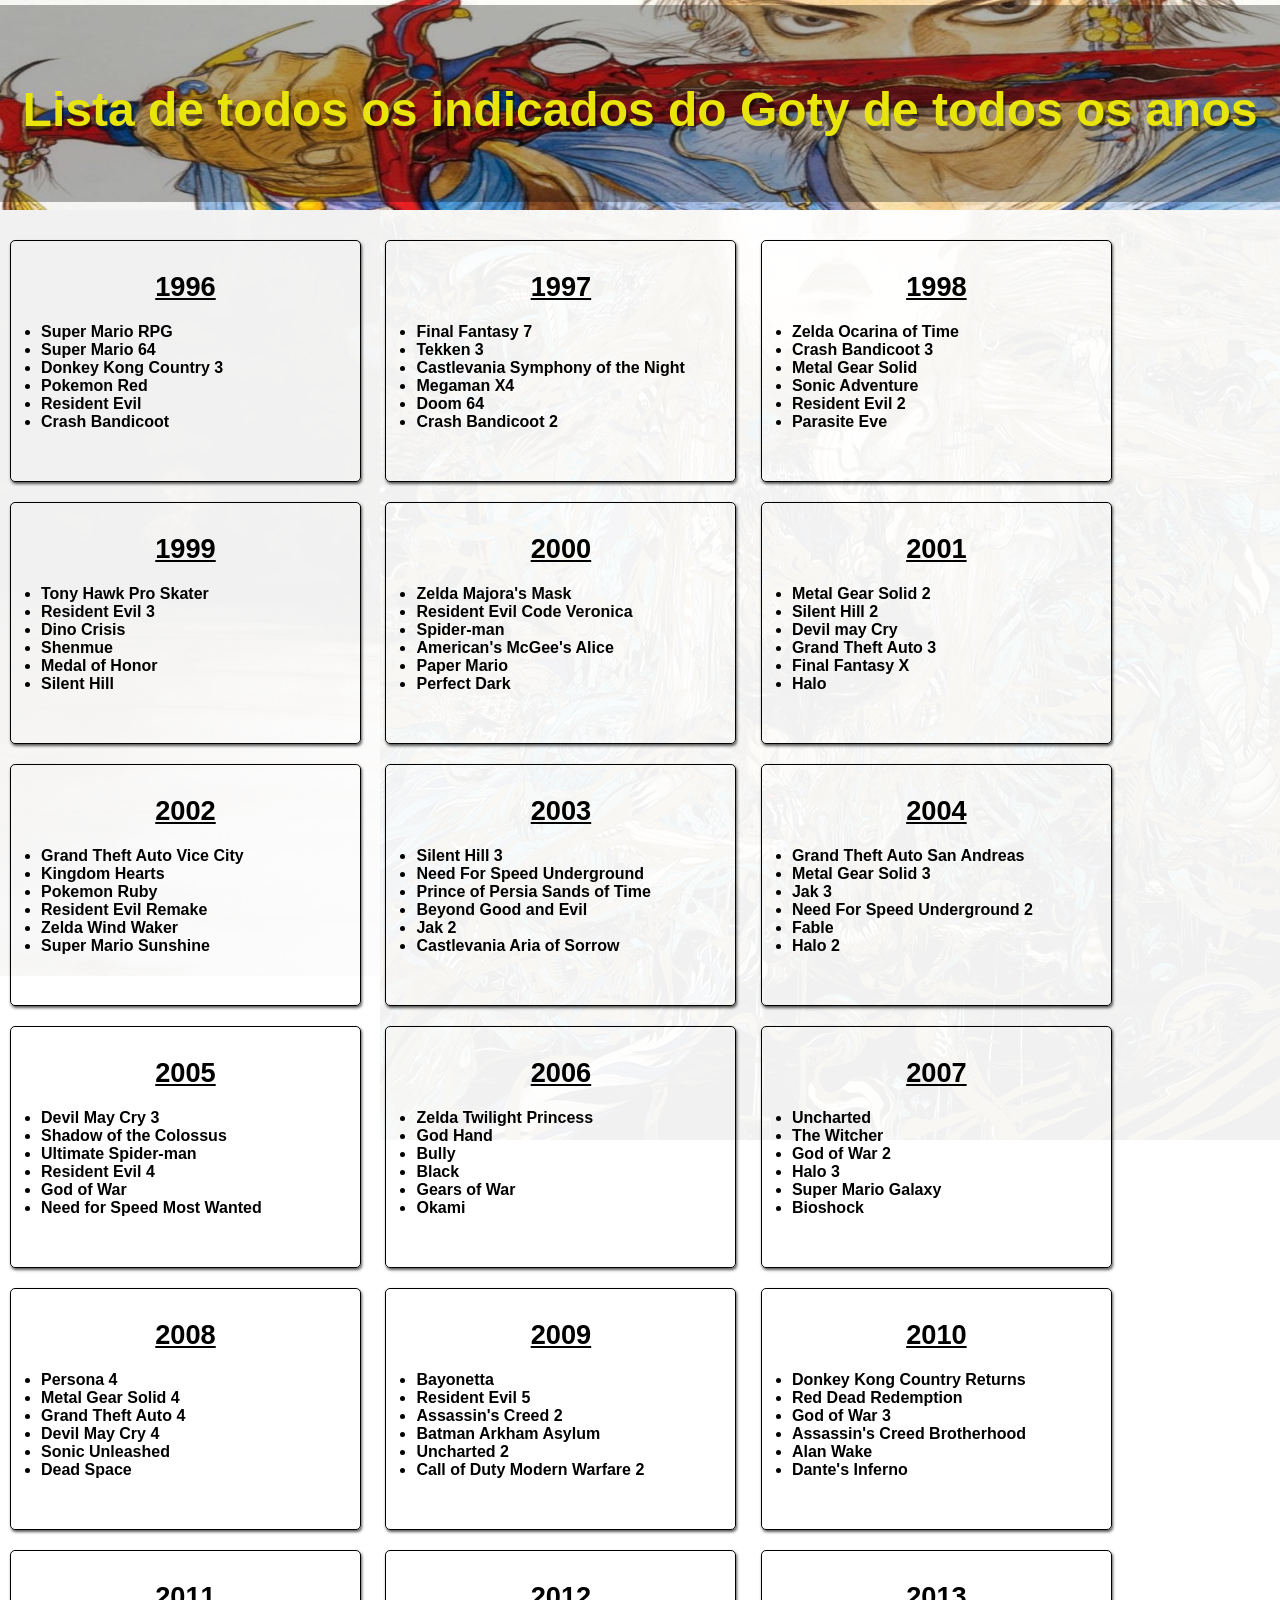
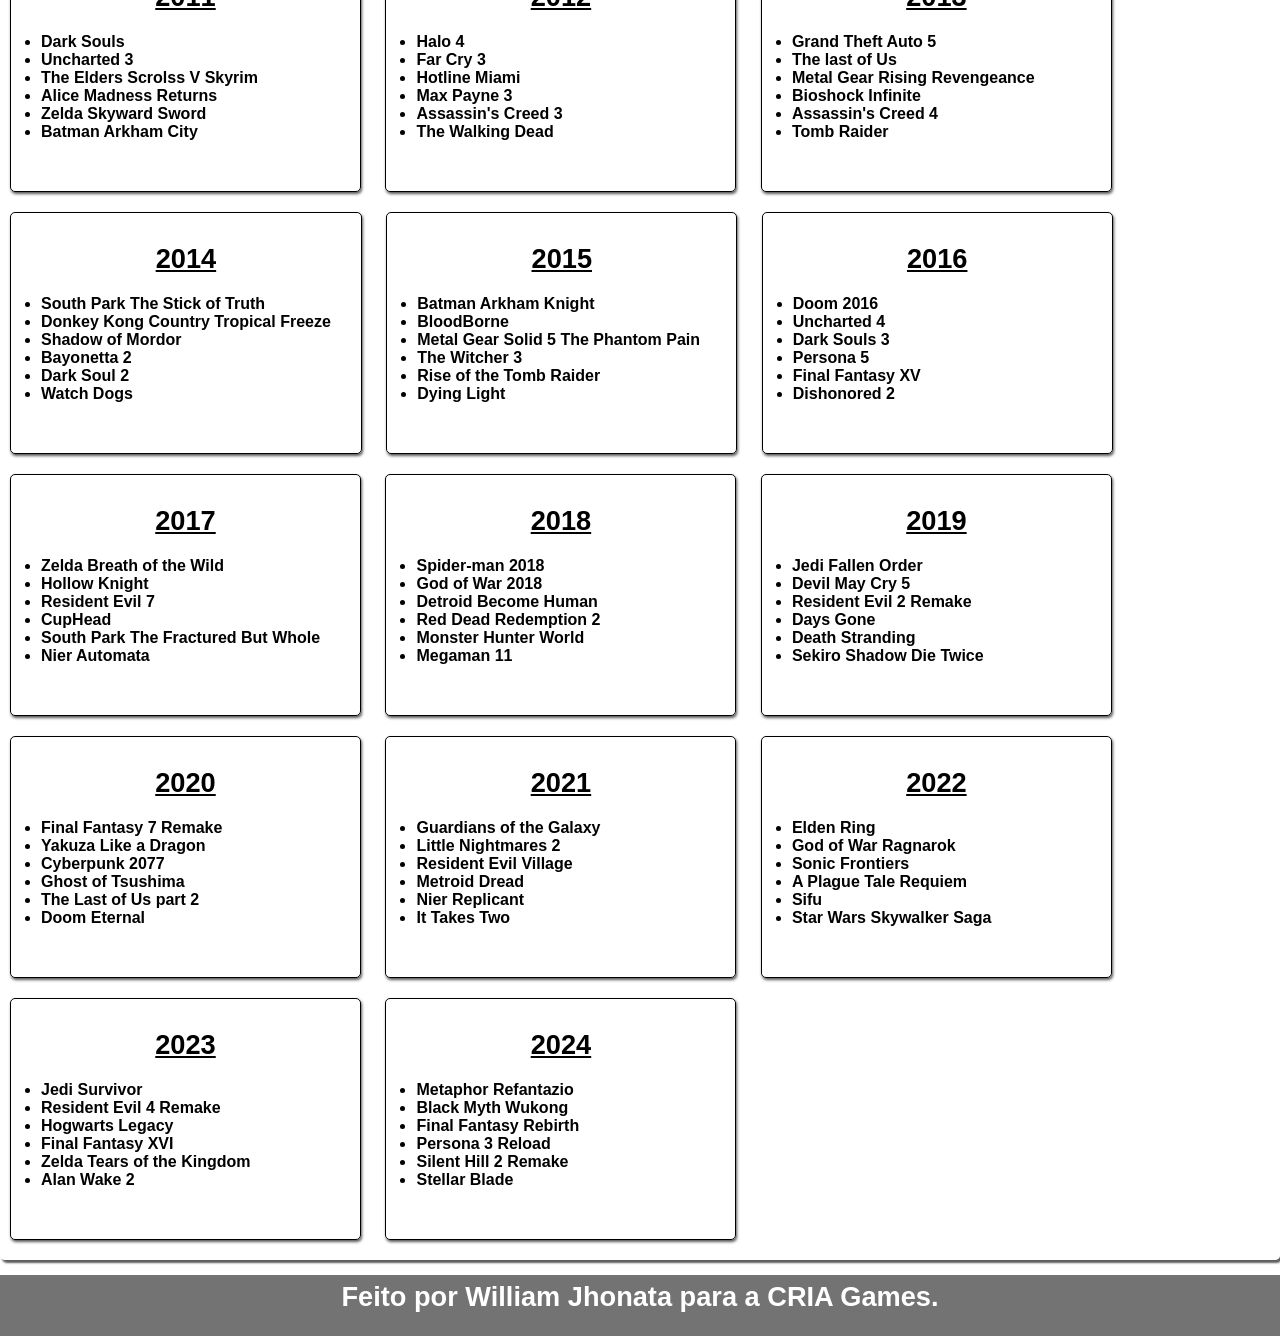
==== index.html @ f5a61ed1 "corrigindo o link" ====
<!DOCTYPE html>
<html lang="pt-br">
<head>
    <meta charset="UTF-8">
    <meta name="viewport" content="width=device-width, initial-scale=1.0">
    <title>Lista do Goty</title>
    <style>
        * {
            font-family: Arial, Helvetica, sans-serif;
            font-weight: bold;
            margin: 0px;
            padding: 0px;
            }

        body {
            background: url(imagens/sim.jpg) center right no-repeat, url(imagens/simsim.jpg) center left no-repeat;
            background-attachment: fixed;
            }
        
        header {
            background-image: url(imagens/imagemmenor.jpg);
            background-position: center bottom;
            max-width: 1500px;
            min-width: 300px;
            min-height: 200px;
            padding: 5px 0px 5px 0px;
            margin: auto;
            background-color: rgba(255, 255, 255, 0.945);
            text-align: center;
            }

        h1 {
            background-color: rgba(0, 0, 0, 0.308);
            font-size: 3em ;
            color: rgb(233, 229, 10);
            padding: 77px 0px 65px 0px;
            text-shadow: 2px 5px 1px rgba(0, 0, 0, 0.459);
        }

        main {
            max-width: 1500px;
            min-width: 300px;
            background-color: rgba(255, 255, 255, 0.945);
            margin: auto;
            border-radius: 0px 0px 5px 5px;
            box-shadow: 2px 3px 2px rgba(0, 0, 0, 0.637);
            padding: 20px 0px 10px 0px;
            }

        div {
            display: inline-block;
            min-width: 289px;
            margin: 10px;
            padding: 30px;
            border: black 1px solid;
            border-radius: 5px;
            box-shadow: 1px 2px 3px rgba(0, 0, 0, 0.658);
            }

        p {
            text-decoration: underline;
            text-align: center;
            font-weight: bolder;
            font-size: 1.7em;
            padding-bottom: 10px;
            margin-bottom: 10px;
            }
            
        ul > li {
            font-weight: bold;
            
        }

        footer {
            margin-top: 15px;
            padding: 6px 0px 3px 0px;
            background-color: rgba(0, 0, 0, 0.548);
            color: white;
            }

        footer > p {
            text-decoration: none;
            }

        a {
            color: white;
            text-decoration: none;
            }
       
        a:visited {
            color: blueviolet;
            }

        a:hover {
            text-decoration: underline;
            color: #c0c01f;
            }
    </style>
</head>
<body>
    <header>
        <h1>Lista de todos os indicados do Goty de todos os anos</h1>
    </header>
    <main>
        <div>
            <p>1996
                <ul>
                    <li>Super Mario RPG</li>
                    <li>Super Mario 64</li>
                    <li>Donkey Kong Country 3</li>
                    <li>Pokemon Red</li>
                    <li>Resident Evil</li>
                    <li>Crash Bandicoot</li>
                </ul>
            </p>
        </div>
        <div>
            <p>1997
                <ul>
                    <li>Final Fantasy 7</li>
                    <li>Tekken 3</li>
                    <li>Castlevania Symphony of the Night</li>
                    <li>Megaman X4</li>
                    <li>Doom 64</li>
                    <li>Crash Bandicoot 2</li>
                </ul>
            </p>
        </div>
        <div>
            <p>1998
                <ul>
                    <li>Zelda Ocarina of Time</li>
                    <li>Crash Bandicoot 3</li>
                    <li>Metal Gear Solid</li>
                    <li>Sonic Adventure</li>
                    <li>Resident Evil 2</li>
                    <li>Parasite Eve</li>
                </ul>
            </p>
        </div>
        <div>
            <p>1999
                <ul>
                    <li>Tony Hawk Pro Skater</li>
                    <li>Resident Evil 3</li>
                    <li>Dino Crisis</li>
                    <li>Shenmue</li>
                    <li>Medal of Honor</li>
                    <li>Silent Hill</li>
                </ul>
            </p>
        </div>
        <div>
            <p>2000
                <ul>
                    <li>Zelda Majora's Mask</li>
                    <li>Resident Evil Code Veronica</li>
                    <li>Spider-man</li>
                    <li>American's McGee's Alice</li>
                    <li>Paper Mario</li>
                    <li>Perfect Dark</li>
                </ul>
            </p>
        </div>
        <div>
            <p>2001
                <ul>
                    <li>Metal Gear Solid 2</li>
                    <li>Silent Hill 2</li>
                    <li>Devil may Cry</li>
                    <li>Grand Theft Auto 3</li>
                    <li>Final Fantasy X</li>
                    <li>Halo</li>
                </ul>
            </p>
        </div>
        <div>
            <p>2002
                <ul>
                    <li>Grand Theft Auto Vice City</li>
                    <li>Kingdom Hearts</li>
                    <li>Pokemon Ruby</li>
                    <li>Resident Evil Remake</li>
                    <li>Zelda Wind Waker</li>
                    <li>Super Mario Sunshine</li>
                </ul>
            </p>
        </div>
        <div>
            <p>2003
                <ul>
                    <li>Silent Hill 3</li>
                    <li>Need For Speed Underground</li>
                    <li>Prince of Persia Sands of Time</li>
                    <li>Beyond Good and Evil</li>
                    <li>Jak 2</li>
                    <li>Castlevania Aria of Sorrow</li>
                </ul>
            </p>
        </div>
        <div>
            <p>2004
                <ul>
                    <li>Grand Theft Auto San Andreas</li>
                    <li>Metal Gear Solid 3</li>
                    <li>Jak 3</li>
                    <li>Need For Speed Underground 2</li>
                    <li>Fable</li>
                    <li>Halo 2</li>
                </ul>
            </p>
        </div>
        <div>
            <p>2005
                <ul>
                    <li>Devil May Cry 3</li>
                    <li>Shadow of the Colossus</li>
                    <li>Ultimate Spider-man</li>
                    <li>Resident Evil 4</li>
                    <li>God of War</li>
                    <li>Need for Speed Most Wanted</li>
                </ul>
            </p>
        </div>
        <div>
            <p>2006
                <ul>
                    <li>Zelda Twilight Princess</li>
                    <li>God Hand</li>
                    <li>Bully</li>
                    <li>Black</li>
                    <li>Gears of War</li>
                    <li>Okami</li>
                </ul>
            </p>
        </div>
        <div>
            <p>2007
                <ul>
                    <li>Uncharted</li>
                    <li>The Witcher</li>
                    <li>God of War 2</li>
                    <li>Halo 3</li>
                    <li>Super Mario Galaxy</li>
                    <li>Bioshock</li>
                </ul>
            </p>
        </div>
        <div>
            <p>2008
                <ul>
                    <li>Persona 4</li>
                    <li>Metal Gear Solid 4</li>
                    <li>Grand Theft Auto 4</li>
                    <li>Devil May Cry 4</li>
                    <li>Sonic Unleashed</li>
                    <li>Dead Space</li>
                </ul>
            </p>
        </div>
        <div>
            <p>2009
                <ul>
                    <li>Bayonetta</li>
                    <li>Resident Evil 5</li>
                    <li>Assassin's Creed 2</li>
                    <li>Batman Arkham Asylum</li>
                    <li>Uncharted 2</li>
                    <li>Call of Duty Modern Warfare 2</li>
                </ul>
            </p>
        </div>
        <div>
            <p>2010
                <ul>
                    <li>Donkey Kong Country Returns</li>
                    <li>Red Dead Redemption</li>
                    <li>God of War 3</li>
                    <li>Assassin's Creed Brotherhood</li>
                    <li>Alan Wake</li>
                    <li>Dante's Inferno</li>
                </ul>
            </p>
        </div>
        <div>
            <p>2011
                <ul>
                    <li>Dark Souls</li>
                    <li>Uncharted 3</li>
                    <li>The Elders Scrolss V Skyrim</li>
                    <li>Alice Madness Returns</li>
                    <li>Zelda Skyward Sword</li>
                    <li>Batman Arkham City</li>
                </ul>
            </p>
        </div>
        <div>
            <p>2012
                <ul>
                    <li>Halo 4</li>
                    <li>Far Cry 3</li>
                    <li>Hotline Miami</li>
                    <li>Max Payne 3</li>
                    <li>Assassin's Creed 3</li>
                    <li>The Walking Dead</li>
                </ul>
            </p>
        </div>
        <div>
            <p>2013
                <ul>
                    <li>Grand Theft Auto 5</li>
                    <li>The last of Us</li>
                    <li>Metal Gear Rising Revengeance</li>
                    <li>Bioshock Infinite</li>
                    <li>Assassin's Creed 4</li>
                    <li>Tomb Raider</li>
                </ul>
            </p>
        </div>
        <div>
            <p>2014
                <ul>
                    <li>South Park The Stick of Truth</li>
                    <li>Donkey Kong Country Tropical Freeze</li>
                    <li>Shadow of Mordor</li>
                    <li>Bayonetta 2</li>
                    <li>Dark Soul 2</li>
                    <li>Watch Dogs</li>
                </ul>
            </p>
        </div>
        <div>
            <p>2015
                <ul>
                    <li>Batman Arkham Knight</li>
                    <li>BloodBorne</li>
                    <li>Metal Gear Solid 5 The Phantom Pain</li>
                    <li>The Witcher 3</li>
                    <li>Rise of the Tomb Raider</li>
                    <li>Dying Light</li>
                </ul>
            </p>
        </div>
        <div>
            <p>2016
                <ul>
                    <li>Doom 2016</li>
                    <li>Uncharted 4</li>
                    <li>Dark Souls 3</li>
                    <li>Persona 5</li>
                    <li>Final Fantasy XV</li>
                    <li>Dishonored 2</li>
                </ul>
            </p>
        </div>
        <div>
            <p>2017
                <ul>
                    <li>Zelda Breath of the Wild</li>
                    <li>Hollow Knight</li>
                    <li>Resident Evil 7</li>
                    <li>CupHead</li>
                    <li>South Park The Fractured But Whole</li>
                    <li>Nier Automata</li>
                </ul>
            </p>
        </div>
        <div>
            <p>2018
                <ul>
                    <li>Spider-man 2018</li>
                    <li>God of War 2018</li>
                    <li>Detroid Become Human</li>
                    <li>Red Dead Redemption 2</li>
                    <li>Monster Hunter World</li>
                    <li>Megaman 11</li>
                </ul>
            </p>
        </div>
        <div>
            <p>2019
                <ul>
                    <li>Jedi Fallen Order</li>
                    <li>Devil May Cry 5</li>
                    <li>Resident Evil 2 Remake</li>
                    <li>Days Gone</li>
                    <li>Death Stranding</li>
                    <li>Sekiro Shadow Die Twice</li>
                </ul>
            </p>
        </div>
        <div>
            <p>2020
                <ul>
                    <li>Final Fantasy 7 Remake</li>
                    <li>Yakuza Like a Dragon</li>
                    <li>Cyberpunk 2077</li>
                    <li>Ghost of Tsushima</li>
                    <li>The Last of Us part 2</li>
                    <li>Doom Eternal</li>
                </ul>
            </p>
        </div>
        <div>
            <p>2021
                <ul>
                    <li>Guardians of the Galaxy</li>
                    <li>Little Nightmares 2</li>
                    <li>Resident Evil Village</li>
                    <li>Metroid Dread</li>
                    <li>Nier Replicant</li>
                    <li>It Takes Two</li>
                </ul>
            </p>
        </div>
        <div>
            <p>2022
                <ul>
                    <li>Elden Ring</li>
                    <li>God of War Ragnarok</li>
                    <li>Sonic Frontiers</li>
                    <li>A Plague Tale Requiem</li>
                    <li>Sifu</li>
                    <li>Star Wars Skywalker Saga</li>
                </ul>
            </p>
        </div>
        <div>
            <p>2023
                <ul>
                    <li>Jedi Survivor</li>
                    <li>Resident Evil 4 Remake</li>
                    <li>Hogwarts Legacy</li>
                    <li>Final Fantasy XVI</li>
                    <li>Zelda Tears of the Kingdom</li>
                    <li>Alan Wake 2</li>
                </ul>
            </p>
        </div>
        <div>
            <p>2024
                <ul>
                    <li>Metaphor Refantazio</li>
                    <li>Black Myth Wukong</li>
                    <li>Final Fantasy Rebirth</li>
                    <li>Persona 3 Reload</li>
                    <li>Silent Hill 2 Remake</li>
                    <li>Stellar Blade</li>
                </ul>
            </p>
        </div>
    </main>
    <footer>
        <p>Feito por <a href="https://github.com/williamjhonata" target="_blank" rel="external">William Jhonata</a> para a CRIA Games.</p>
    </footer>
</body>
</html>
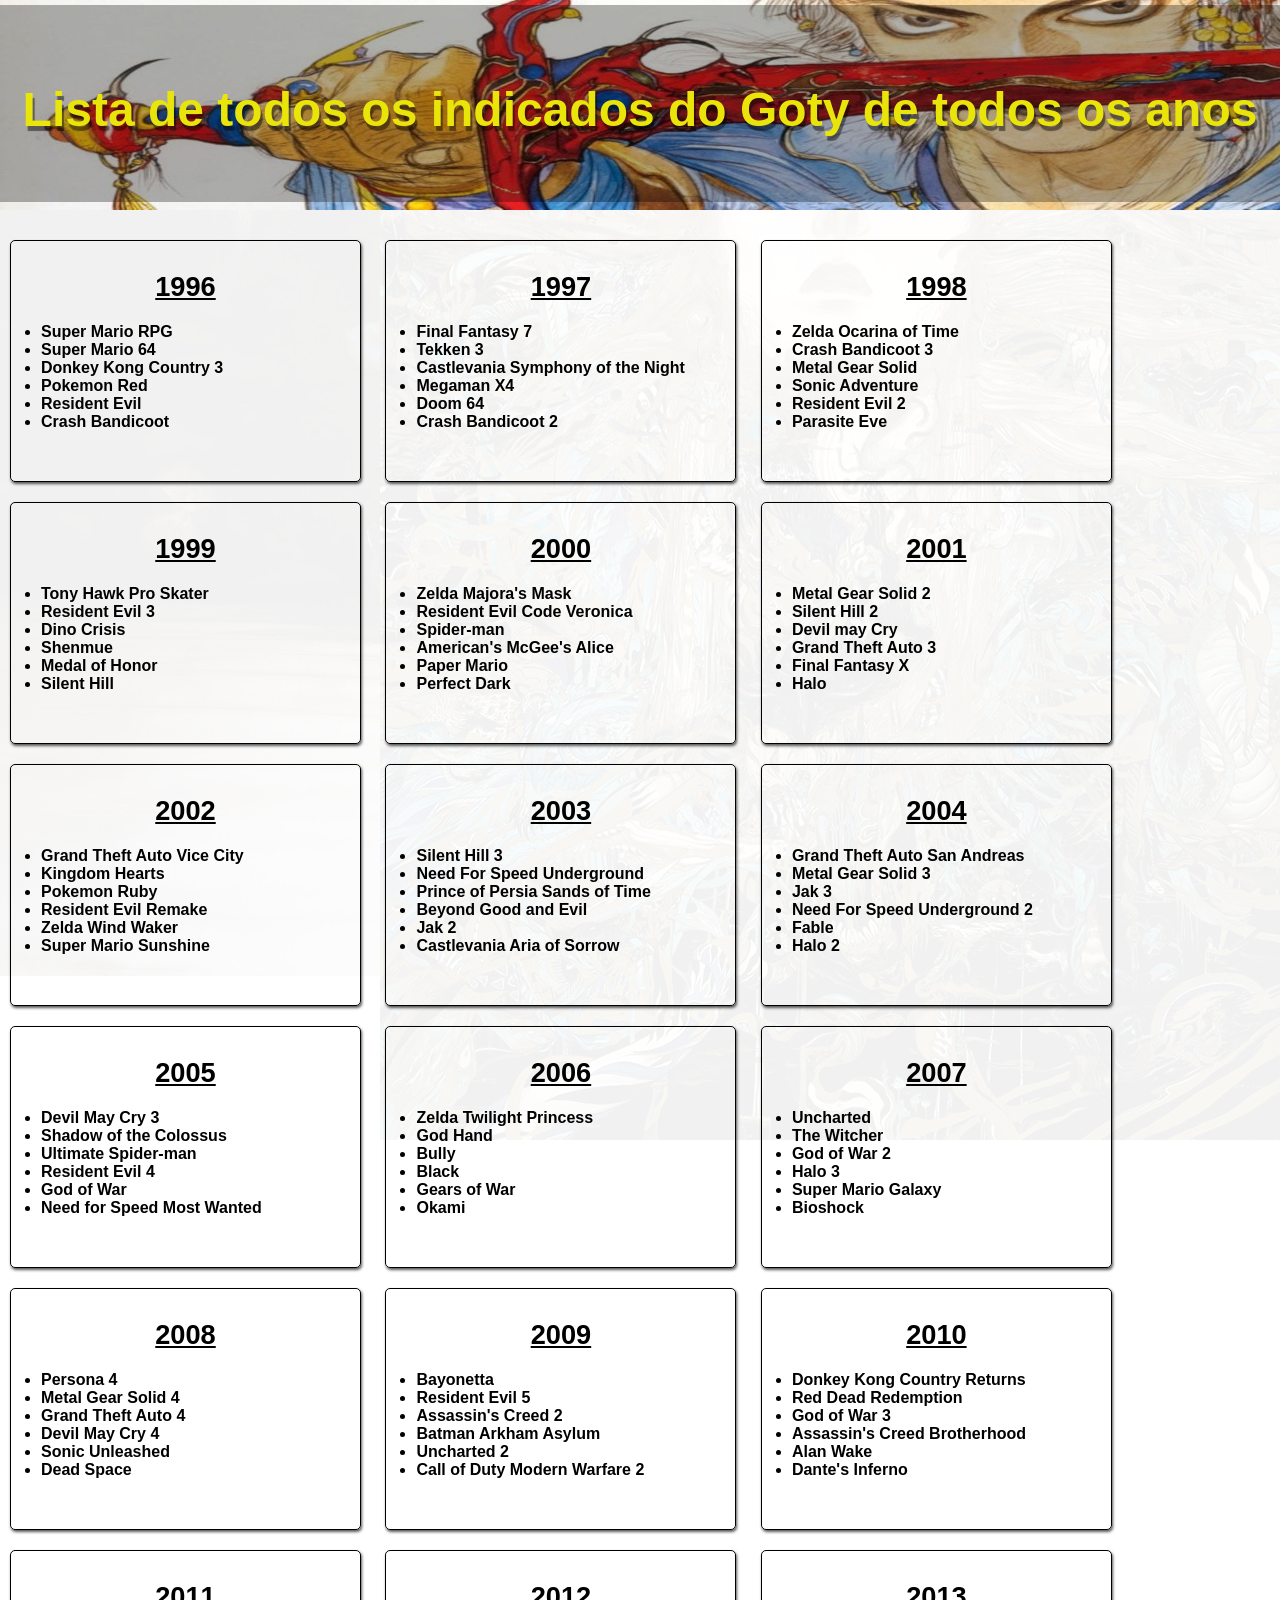
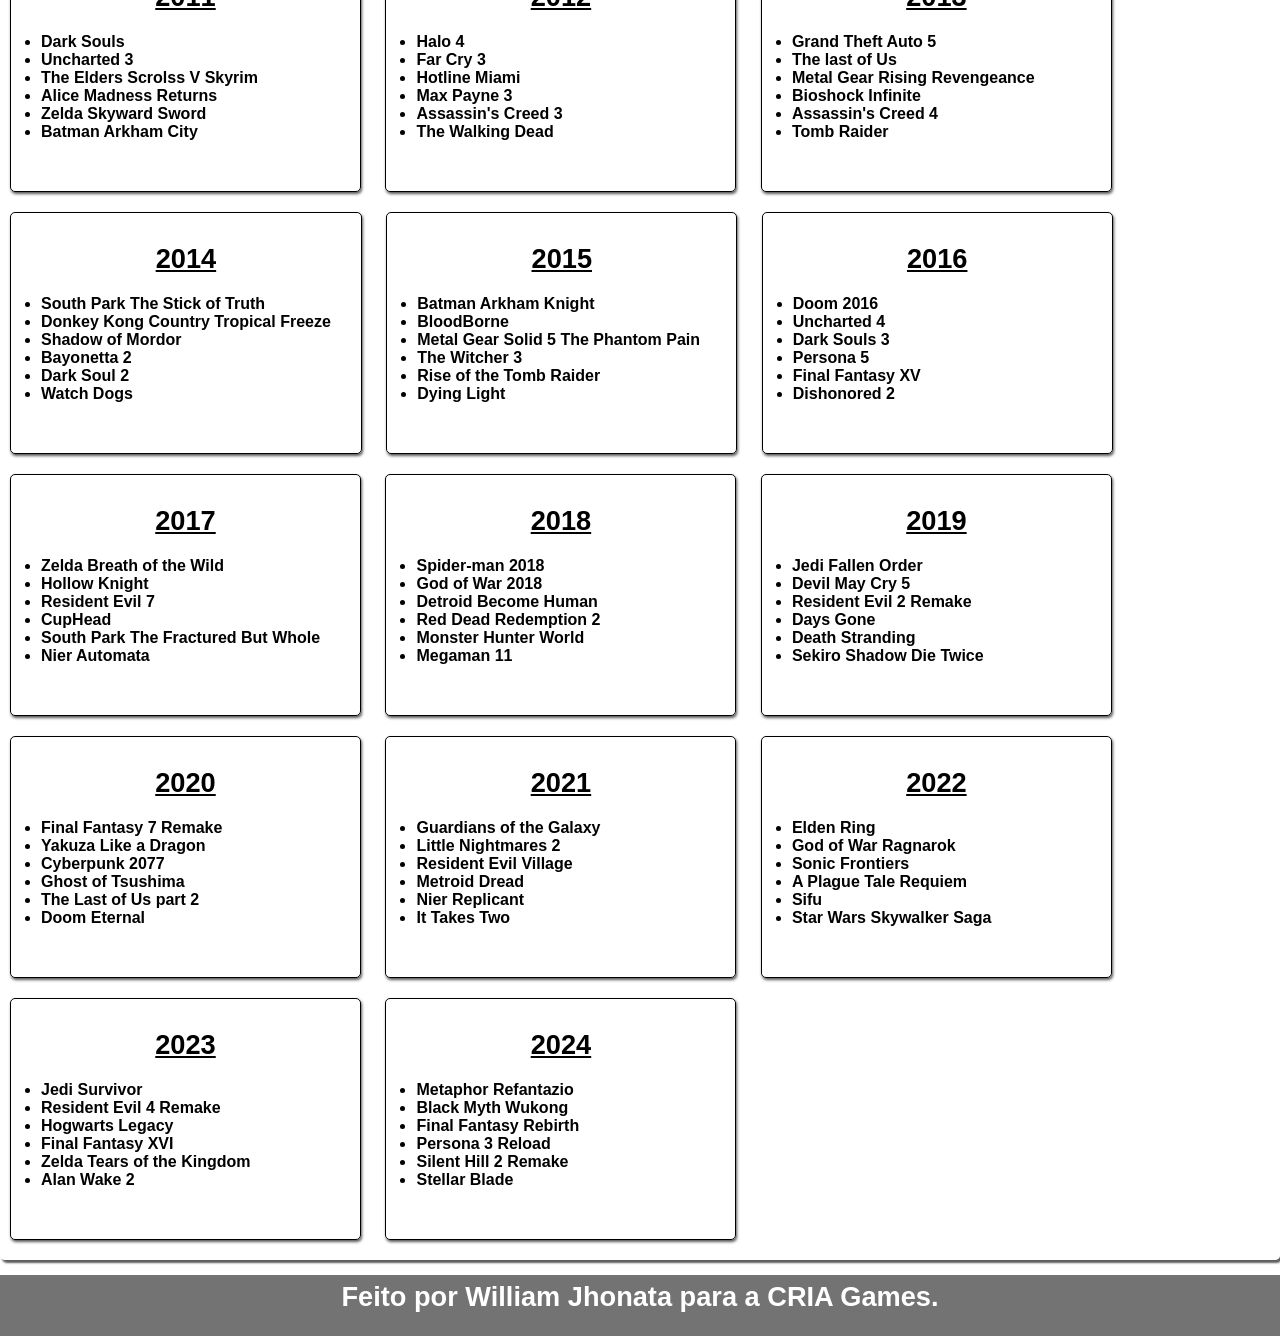
==== commit 00645a1c: "pequenas mudanças no header" ====
--- a/index.html
+++ b/index.html
@@ -19,7 +19,8 @@
         
         header {
             background-image: url(imagens/imagemmenor.jpg);
-            background-position: center bottom;
+            background-position: bottom left;
+            background-repeat: no-repeat;
             max-width: 1500px;
             min-width: 300px;
             min-height: 200px;
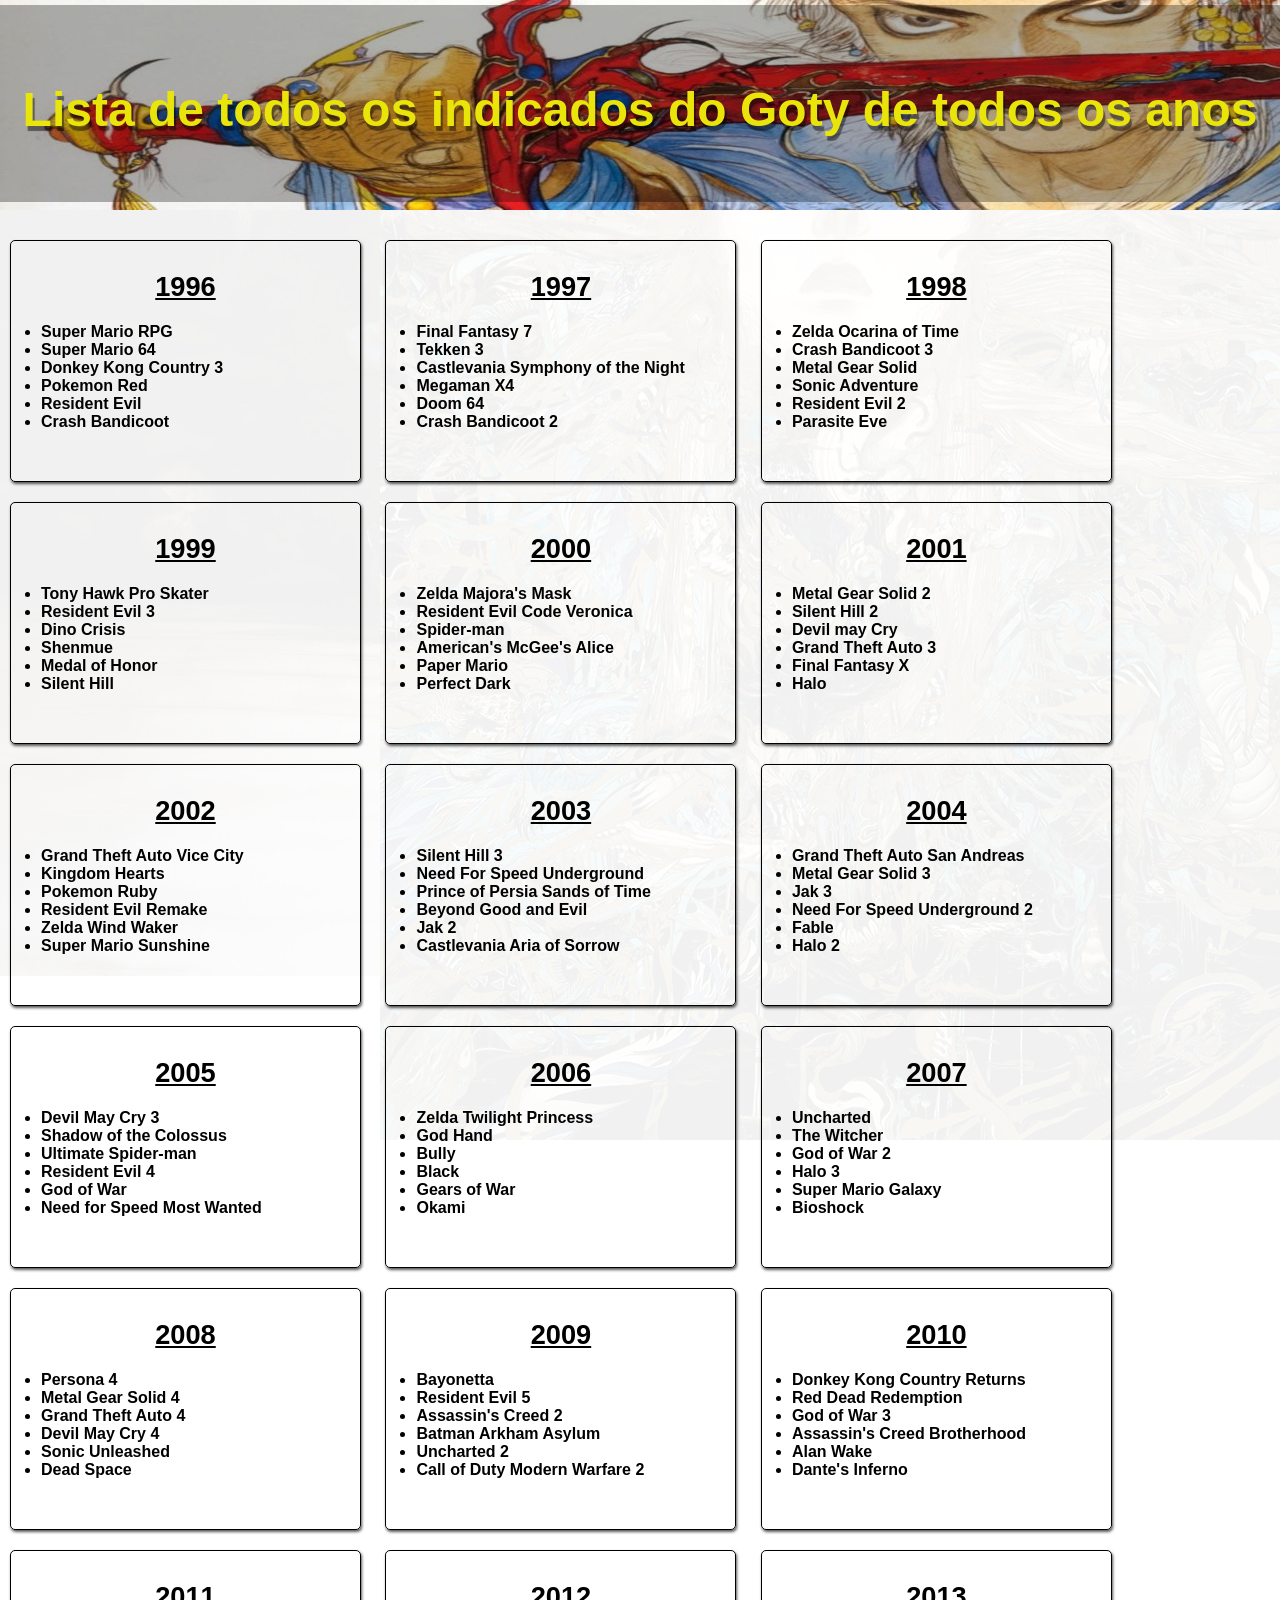
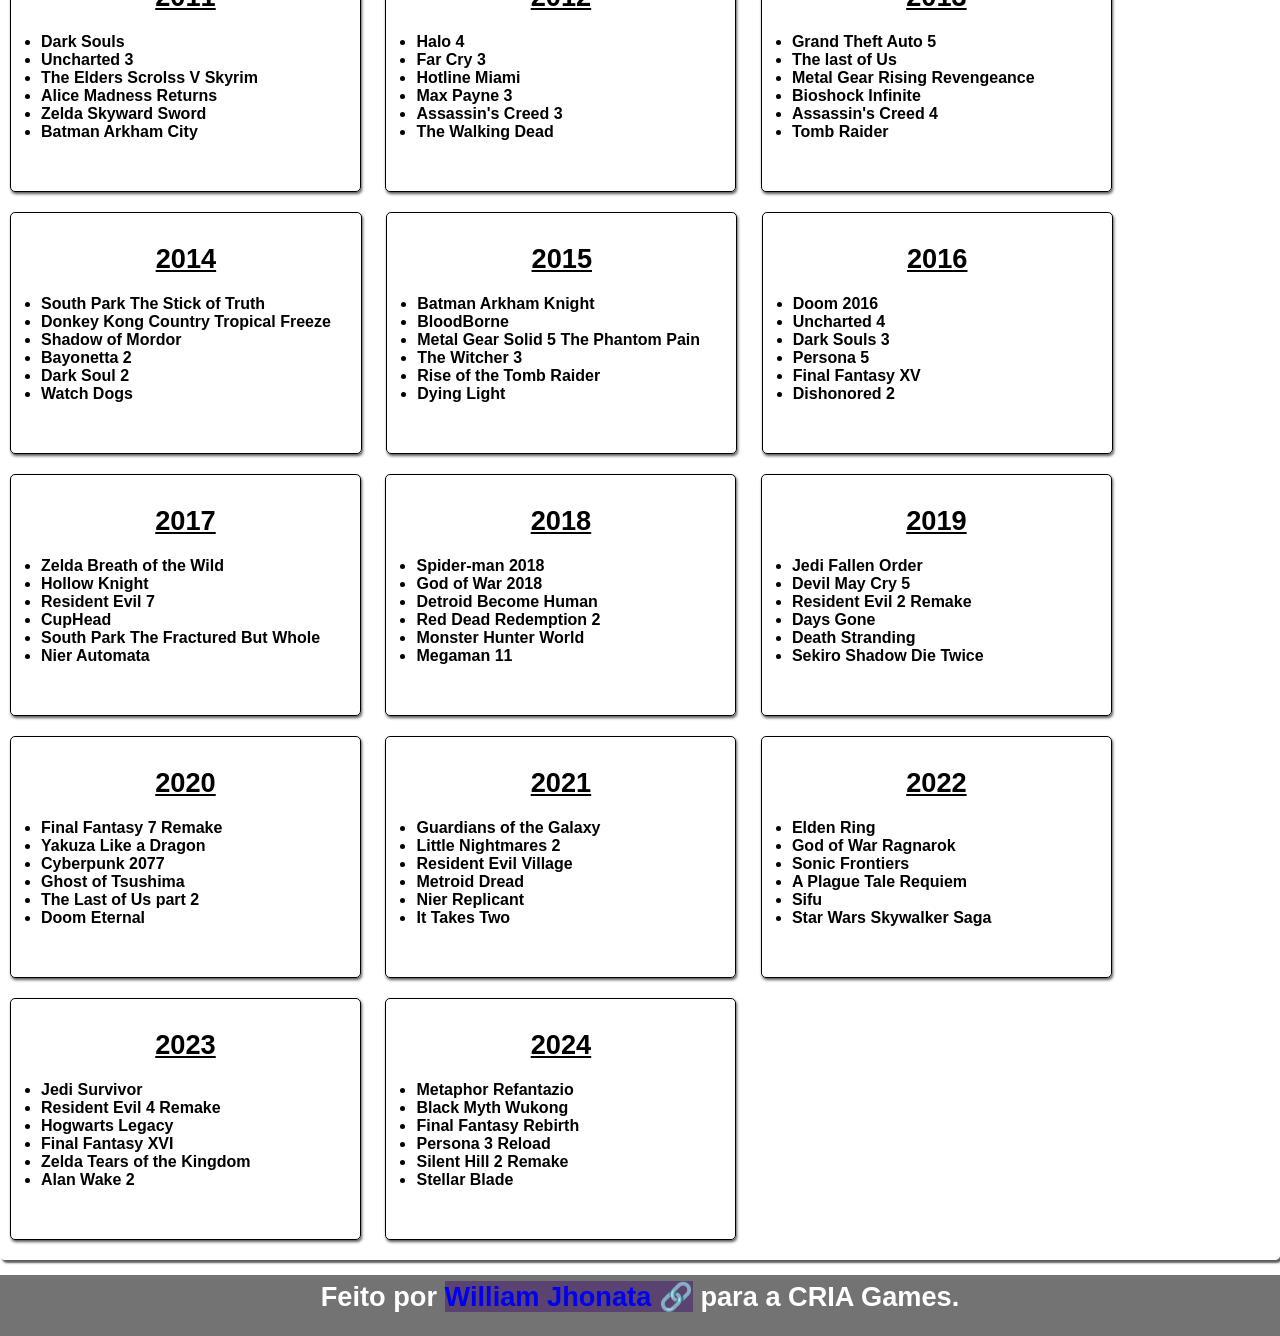
==== commit ab1ab22c: "footer" ====
--- a/index.html
+++ b/index.html
@@ -84,9 +84,13 @@
             }
 
         a {
-            color: white;
+            background-color: rgba(61, 12, 107, 0.466);
             text-decoration: none;
             }
+        
+        a::after {
+            content: '\00A0\1F517';
+        }
        
         a:visited {
             color: blueviolet;
@@ -94,7 +98,6 @@
 
         a:hover {
             text-decoration: underline;
-            color: #c0c01f;
             }
     </style>
 </head>
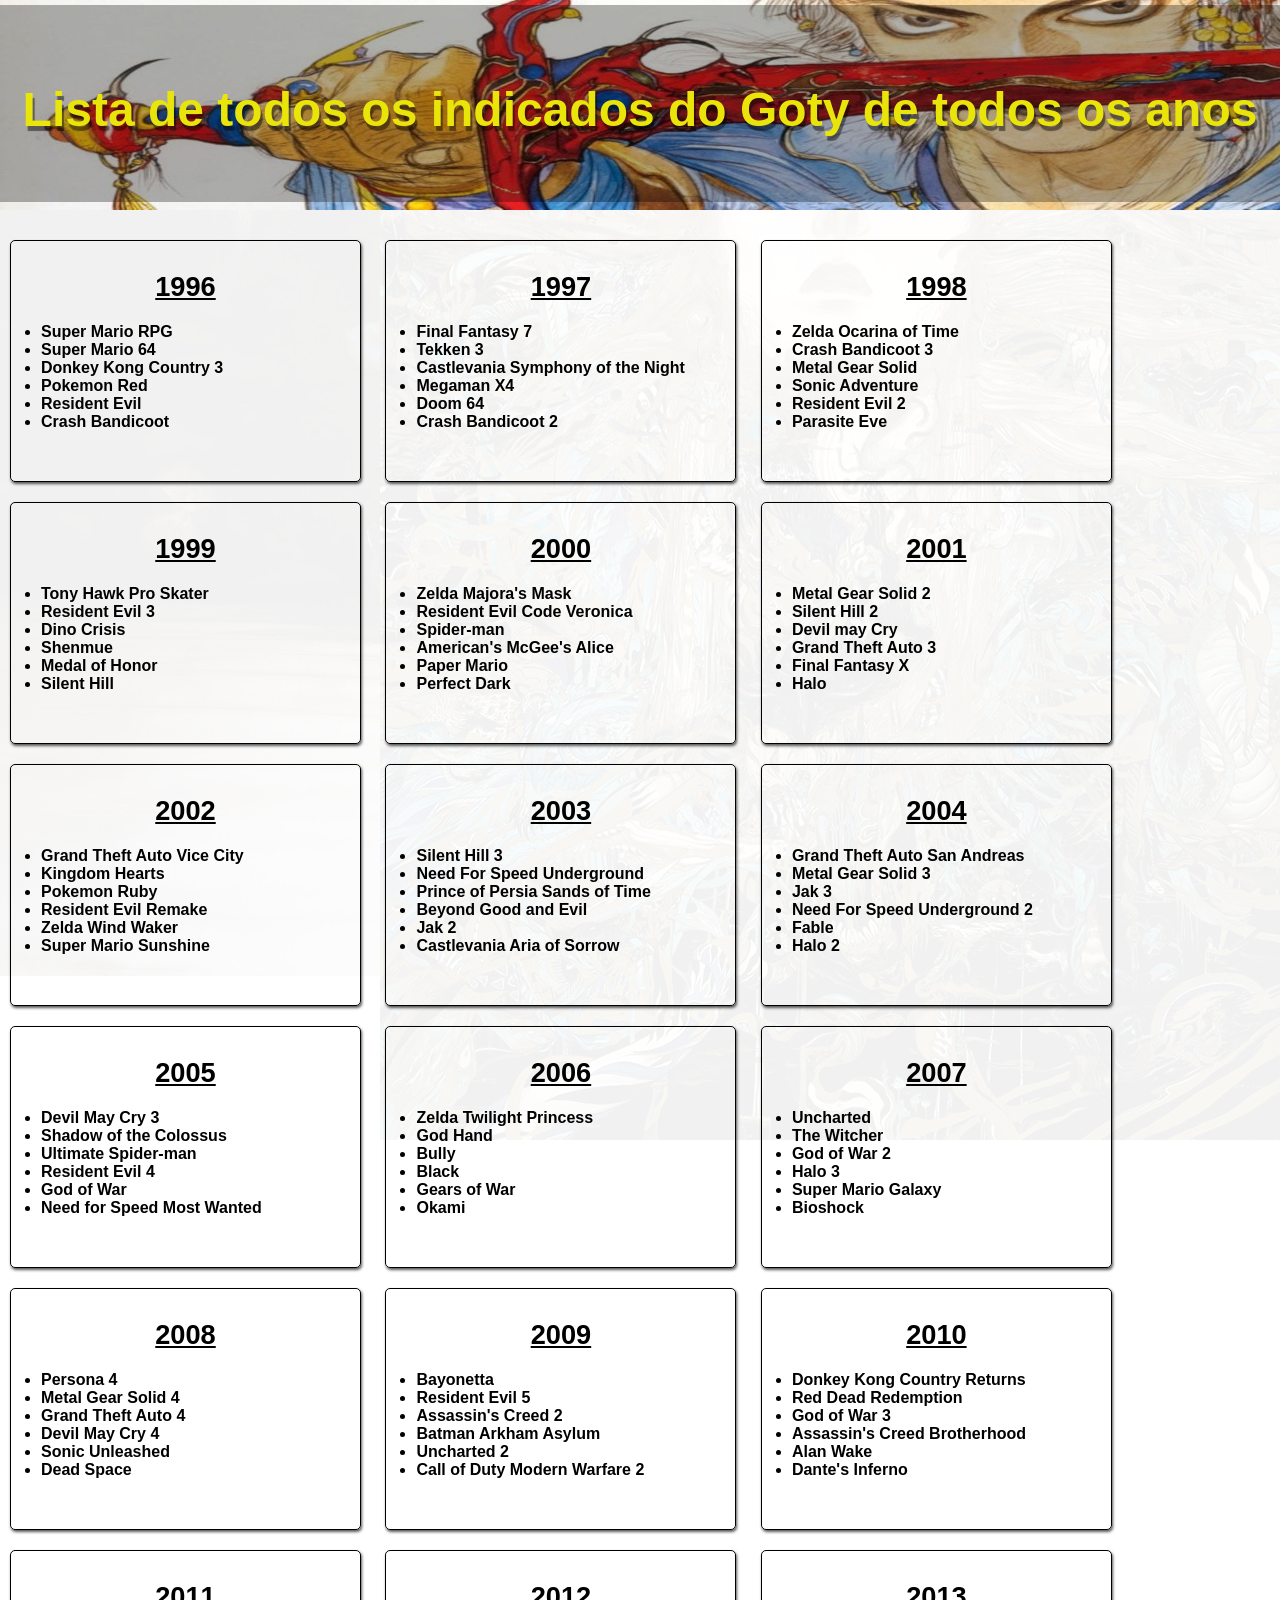
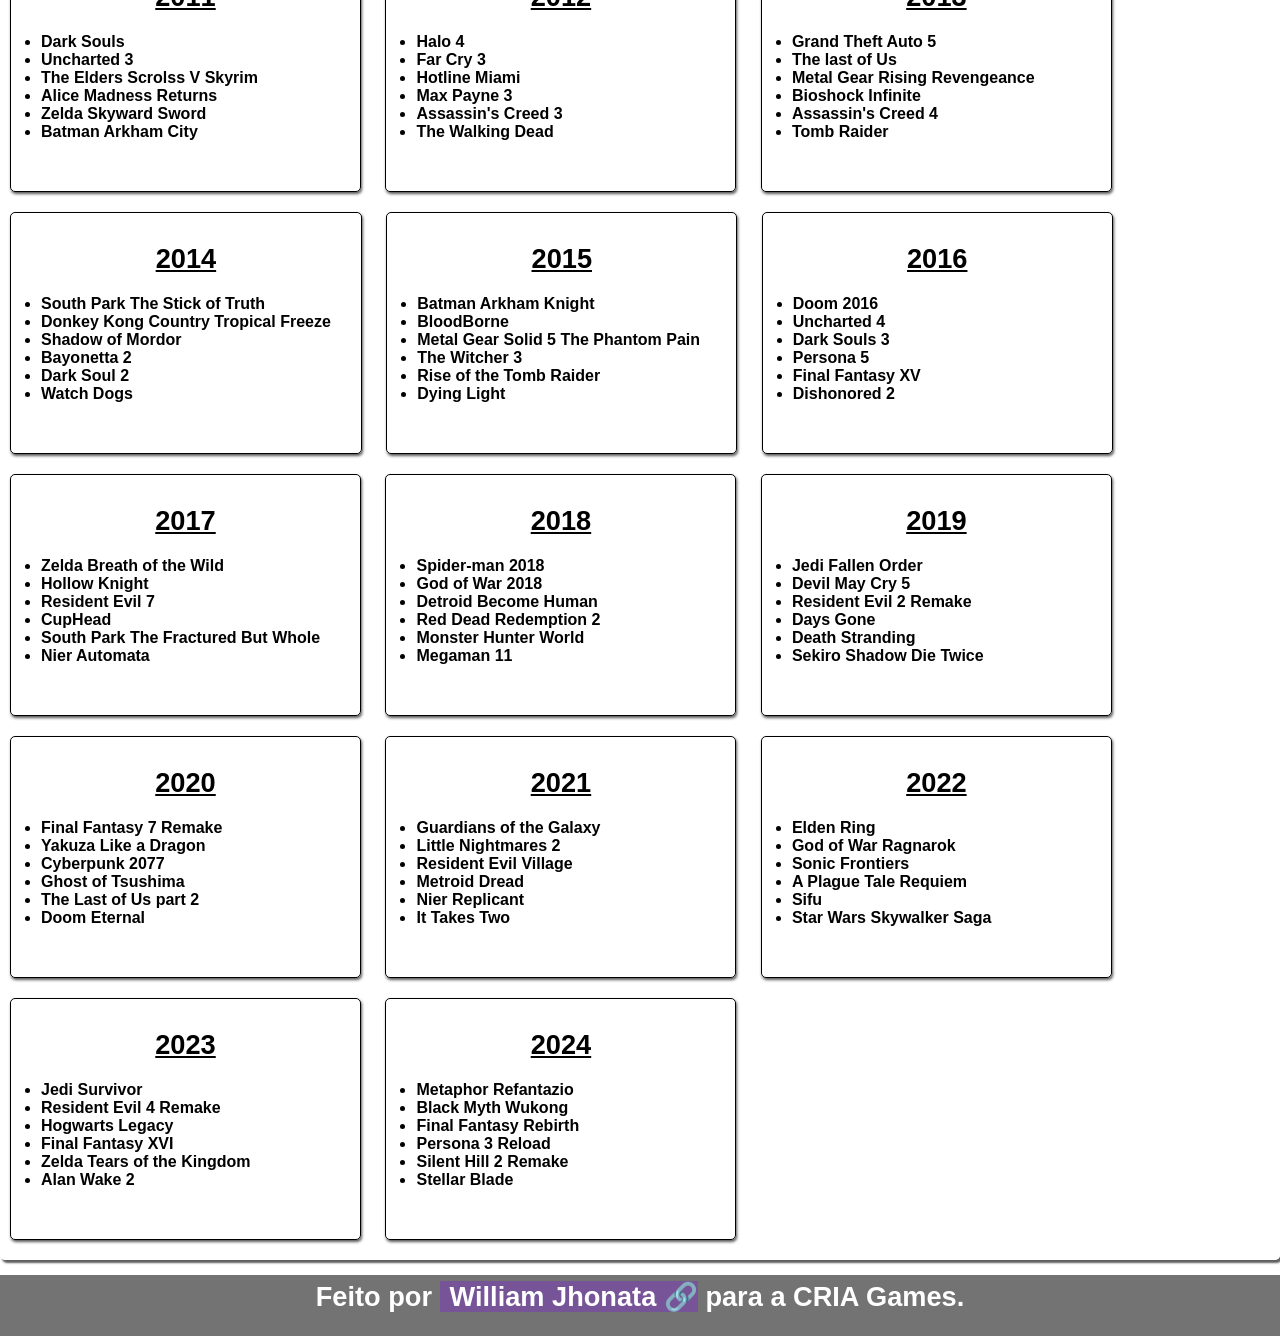
==== commit 3c853975: "footer atualizaçao" ====
--- a/index.html
+++ b/index.html
@@ -33,7 +33,7 @@
         h1 {
             background-color: rgba(0, 0, 0, 0.308);
             font-size: 3em ;
-            color: rgb(233, 229, 10);
+            color: #e9e50a;
             padding: 77px 0px 65px 0px;
             text-shadow: 2px 5px 1px rgba(0, 0, 0, 0.459);
         }
@@ -84,8 +84,10 @@
             }
 
         a {
-            background-color: rgba(61, 12, 107, 0.466);
+            color:white;
+            background-color: rgba(129, 15, 236, 0.301);
             text-decoration: none;
+            padding-left: 10px;
             }
         
         a::after {
@@ -93,10 +95,11 @@
         }
        
         a:visited {
-            color: blueviolet;
+            color: #e9e50a;
             }
 
         a:hover {
+            color: #e9e50a;
             text-decoration: underline;
             }
     </style>
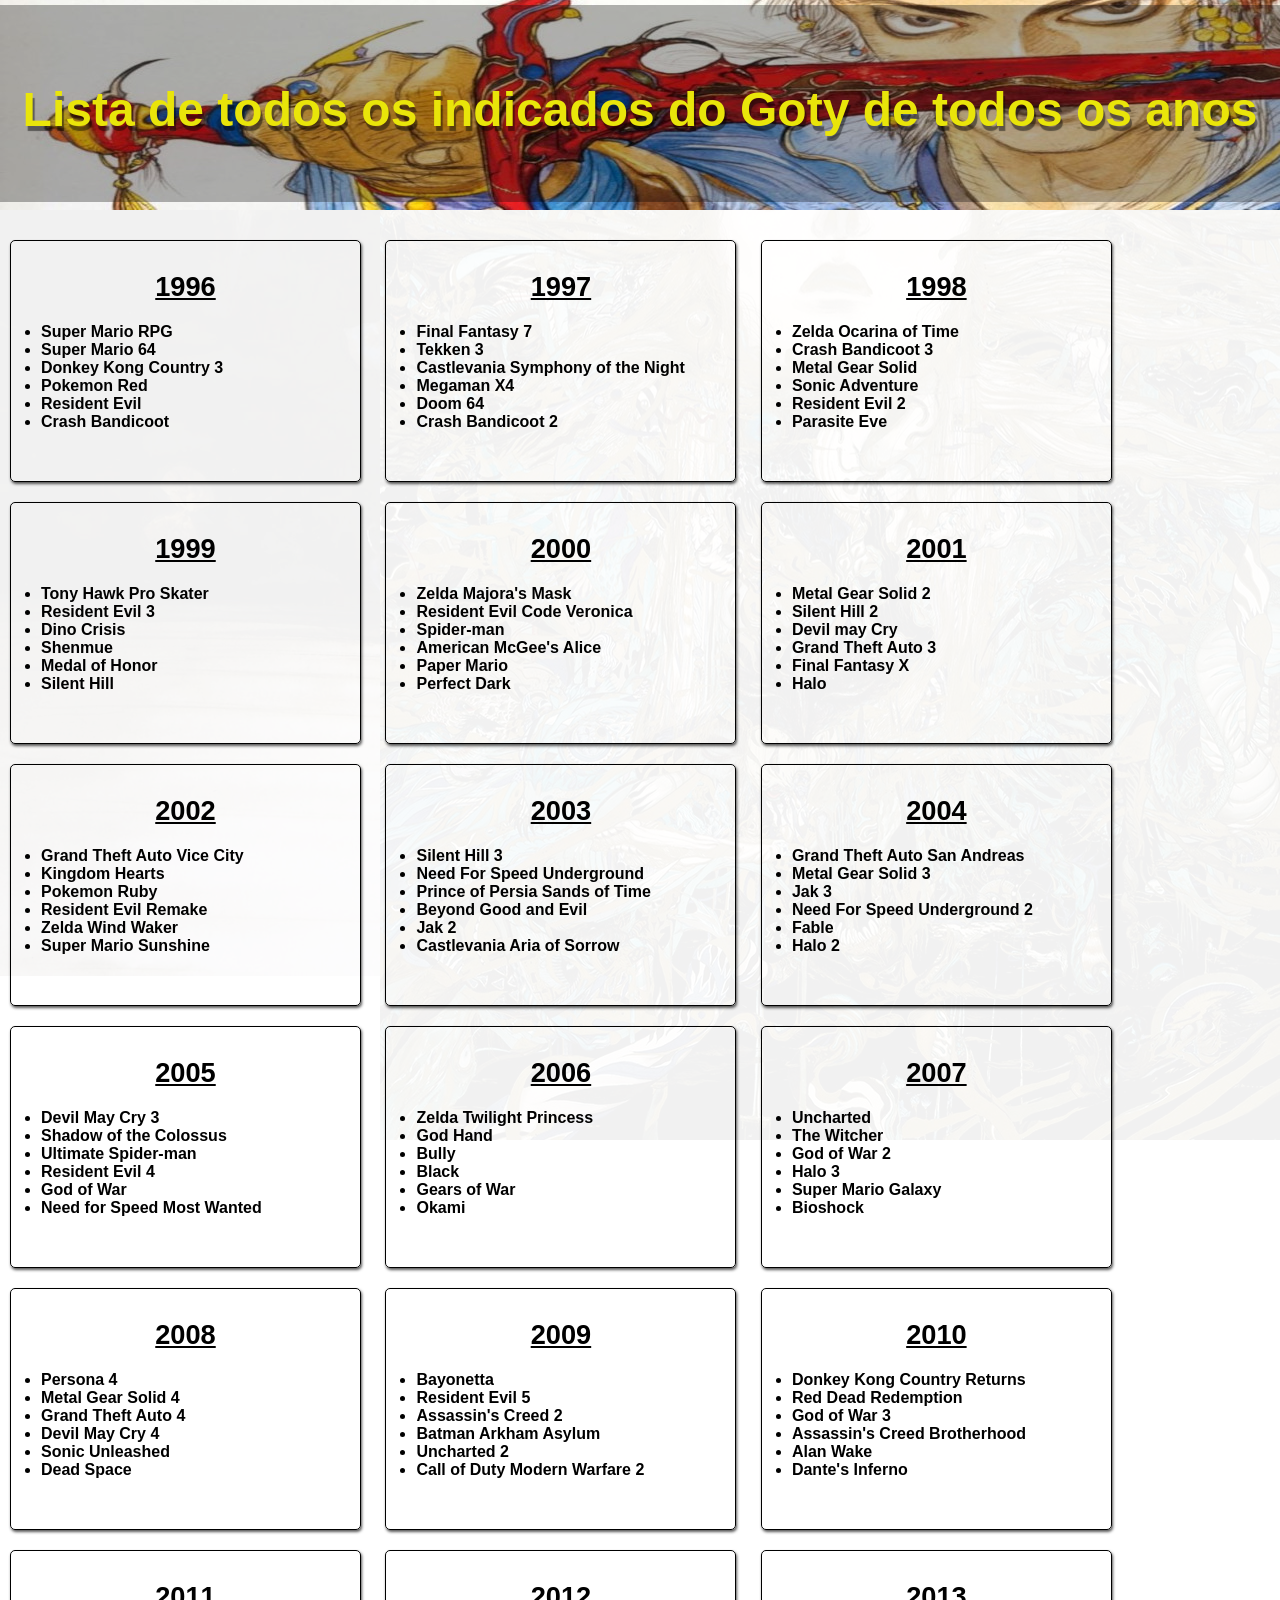
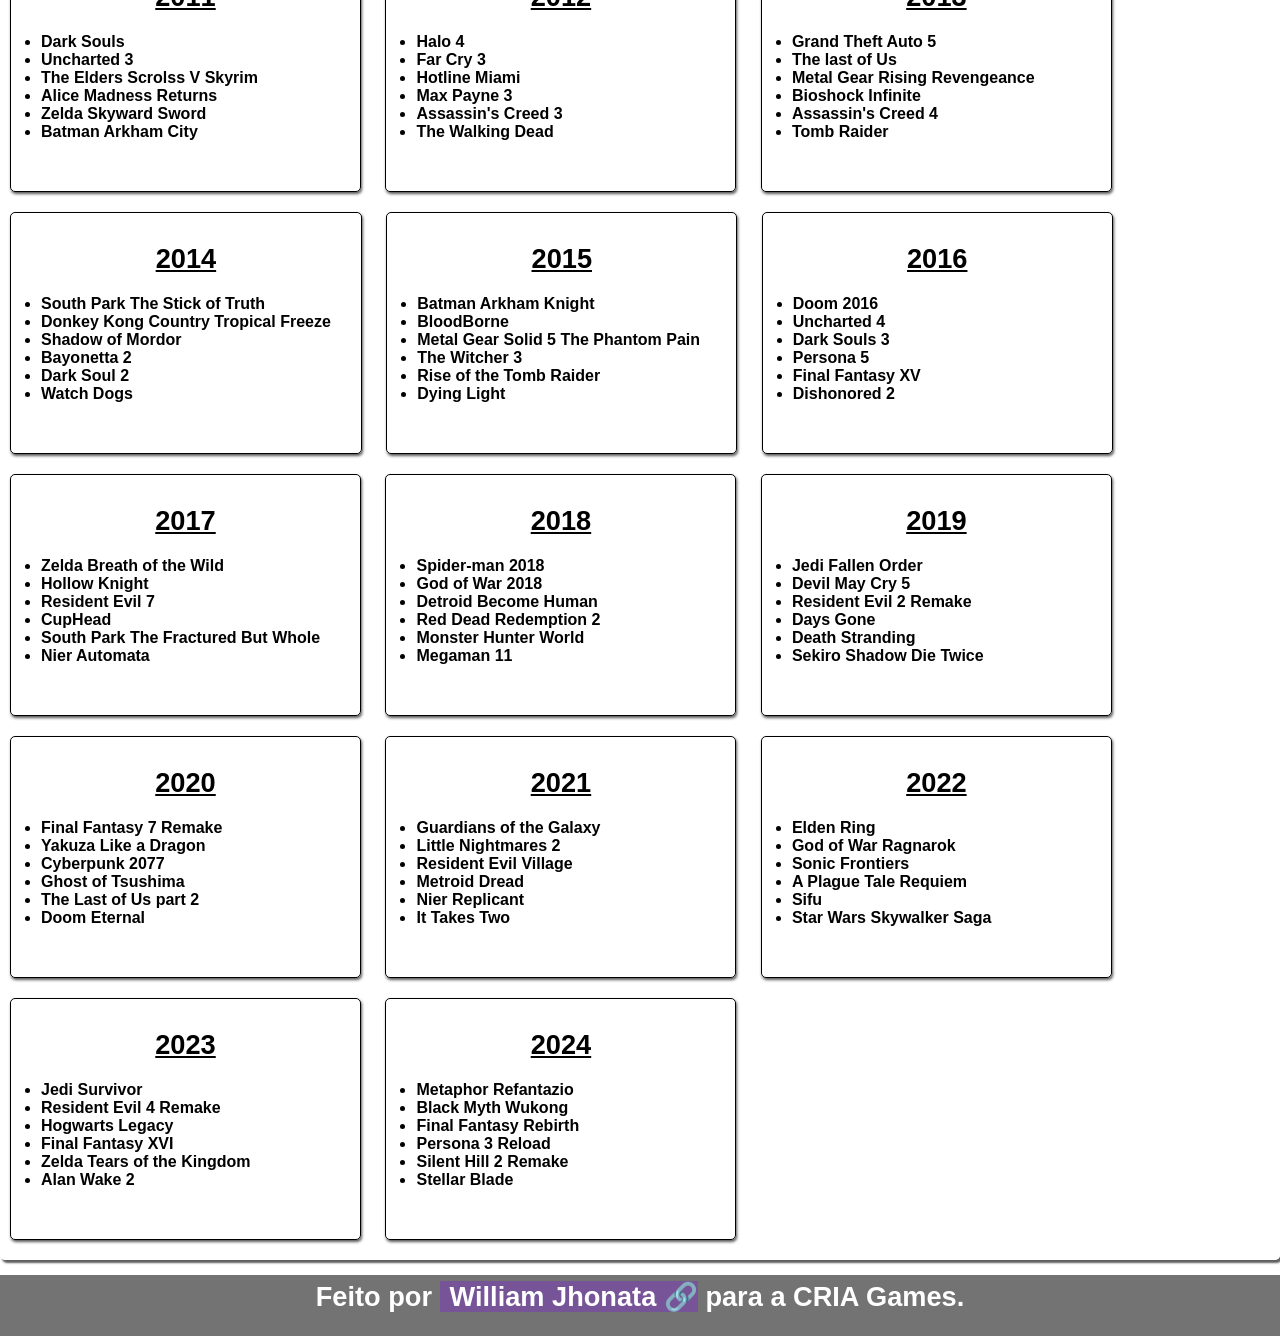
==== commit 5d00251d: "correçao" ====
--- a/index.html
+++ b/index.html
@@ -4,105 +4,7 @@
     <meta charset="UTF-8">
     <meta name="viewport" content="width=device-width, initial-scale=1.0">
     <title>Lista do Goty</title>
-    <style>
-        * {
-            font-family: Arial, Helvetica, sans-serif;
-            font-weight: bold;
-            margin: 0px;
-            padding: 0px;
-            }
-
-        body {
-            background: url(imagens/sim.jpg) center right no-repeat, url(imagens/simsim.jpg) center left no-repeat;
-            background-attachment: fixed;
-            }
-        
-        header {
-            background-image: url(imagens/imagemmenor.jpg);
-            background-position: bottom left;
-            background-repeat: no-repeat;
-            max-width: 1500px;
-            min-width: 300px;
-            min-height: 200px;
-            padding: 5px 0px 5px 0px;
-            margin: auto;
-            background-color: rgba(255, 255, 255, 0.945);
-            text-align: center;
-            }
-
-        h1 {
-            background-color: rgba(0, 0, 0, 0.308);
-            font-size: 3em ;
-            color: #e9e50a;
-            padding: 77px 0px 65px 0px;
-            text-shadow: 2px 5px 1px rgba(0, 0, 0, 0.459);
-        }
-
-        main {
-            max-width: 1500px;
-            min-width: 300px;
-            background-color: rgba(255, 255, 255, 0.945);
-            margin: auto;
-            border-radius: 0px 0px 5px 5px;
-            box-shadow: 2px 3px 2px rgba(0, 0, 0, 0.637);
-            padding: 20px 0px 10px 0px;
-            }
-
-        div {
-            display: inline-block;
-            min-width: 289px;
-            margin: 10px;
-            padding: 30px;
-            border: black 1px solid;
-            border-radius: 5px;
-            box-shadow: 1px 2px 3px rgba(0, 0, 0, 0.658);
-            }
-
-        p {
-            text-decoration: underline;
-            text-align: center;
-            font-weight: bolder;
-            font-size: 1.7em;
-            padding-bottom: 10px;
-            margin-bottom: 10px;
-            }
-            
-        ul > li {
-            font-weight: bold;
-            
-        }
-
-        footer {
-            margin-top: 15px;
-            padding: 6px 0px 3px 0px;
-            background-color: rgba(0, 0, 0, 0.548);
-            color: white;
-            }
-
-        footer > p {
-            text-decoration: none;
-            }
-
-        a {
-            color:white;
-            background-color: rgba(129, 15, 236, 0.301);
-            text-decoration: none;
-            padding-left: 10px;
-            }
-        
-        a::after {
-            content: '\00A0\1F517';
-        }
-       
-        a:visited {
-            color: #e9e50a;
-            }
-
-        a:hover {
-            color: #e9e50a;
-            text-decoration: underline;
-            }
-    </style>
+    <link rel="stylesheet" href="style.css">
 </head>
 <body>
     <header>
@@ -163,7 +65,7 @@
                     <li>Zelda Majora's Mask</li>
                     <li>Resident Evil Code Veronica</li>
                     <li>Spider-man</li>
-                    <li>American's McGee's Alice</li>
+                    <li>American McGee's Alice</li>
                     <li>Paper Mario</li>
                     <li>Perfect Dark</li>
                 </ul>
--- a/style.css
+++ b/style.css
@@ -0,0 +1,99 @@
+@charset "UTF-8";
+
+* {
+    font-family: Arial, Helvetica, sans-serif;
+    font-weight: bold;
+    margin: 0px;
+    padding: 0px;
+    }
+
+body {
+    background: url(imagens/sim.jpg) center right no-repeat, url(imagens/simsim.jpg) center left no-repeat;
+    background-attachment: fixed;
+    }
+
+header {
+    background-image: url(imagens/imagemmenor.jpg);
+    background-position: bottom left;
+    background-repeat: no-repeat;
+    max-width: 1500px;
+    min-width: 300px;
+    min-height: 200px;
+    padding: 5px 0px 5px 0px;
+    margin: auto;
+    background-color: rgba(255, 255, 255, 0.945);
+    text-align: center;
+    }
+
+h1 {
+    background-color: rgba(0, 0, 0, 0.308);
+    font-size: 3em ;
+    color: #e9e50a;
+    padding: 77px 0px 65px 0px;
+    text-shadow: 2px 5px 1px rgba(0, 0, 0, 0.459);
+}
+
+main {
+    max-width: 1500px;
+    min-width: 300px;
+    background-color: rgba(255, 255, 255, 0.945);
+    margin: auto;
+    border-radius: 0px 0px 5px 5px;
+    box-shadow: 2px 3px 2px rgba(0, 0, 0, 0.637);
+    padding: 20px 0px 10px 0px;
+    }
+
+div {
+    display: inline-block;
+    min-width: 289px;
+    margin: 10px;
+    padding: 30px;
+    border: black 1px solid;
+    border-radius: 5px;
+    box-shadow: 1px 2px 3px rgba(0, 0, 0, 0.658);
+    }
+
+p {
+    text-decoration: underline;
+    text-align: center;
+    font-weight: bolder;
+    font-size: 1.7em;
+    padding-bottom: 10px;
+    margin-bottom: 10px;
+    }
+    
+ul > li {
+    font-weight: bold;
+    
+}
+
+footer {
+    margin-top: 15px;
+    padding: 6px 0px 3px 0px;
+    background-color: rgba(0, 0, 0, 0.548);
+    color: white;
+    }
+
+footer > p {
+    text-decoration: none;
+    }
+
+a {
+    color:white;
+    background-color: rgba(129, 15, 236, 0.301);
+    text-decoration: none;
+    padding-left: 10px;
+    }
+
+a::after {
+    content: '\00A0\1F517';
+}
+
+a:visited {
+    color: #e9e50a;
+    }
+
+a:hover {
+    color: #e9e50a;
+    text-decoration: underline;
+    }
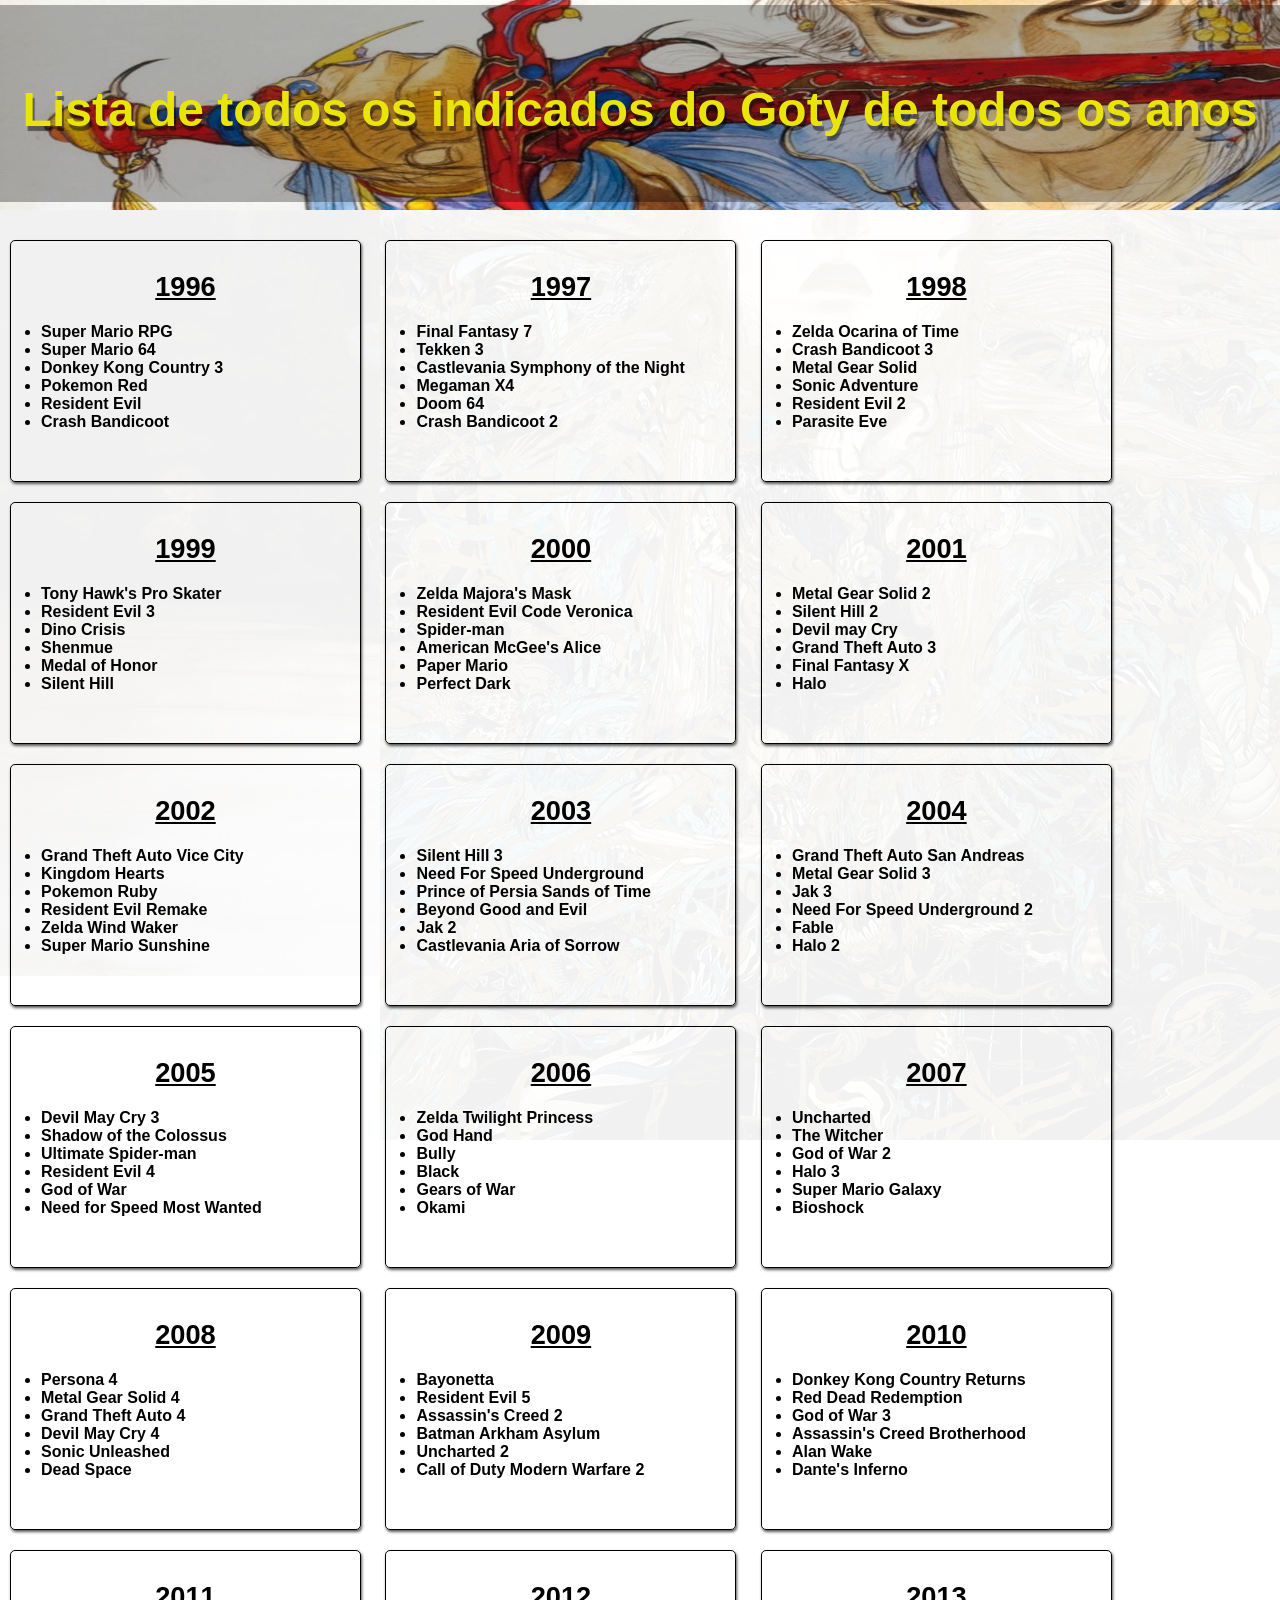
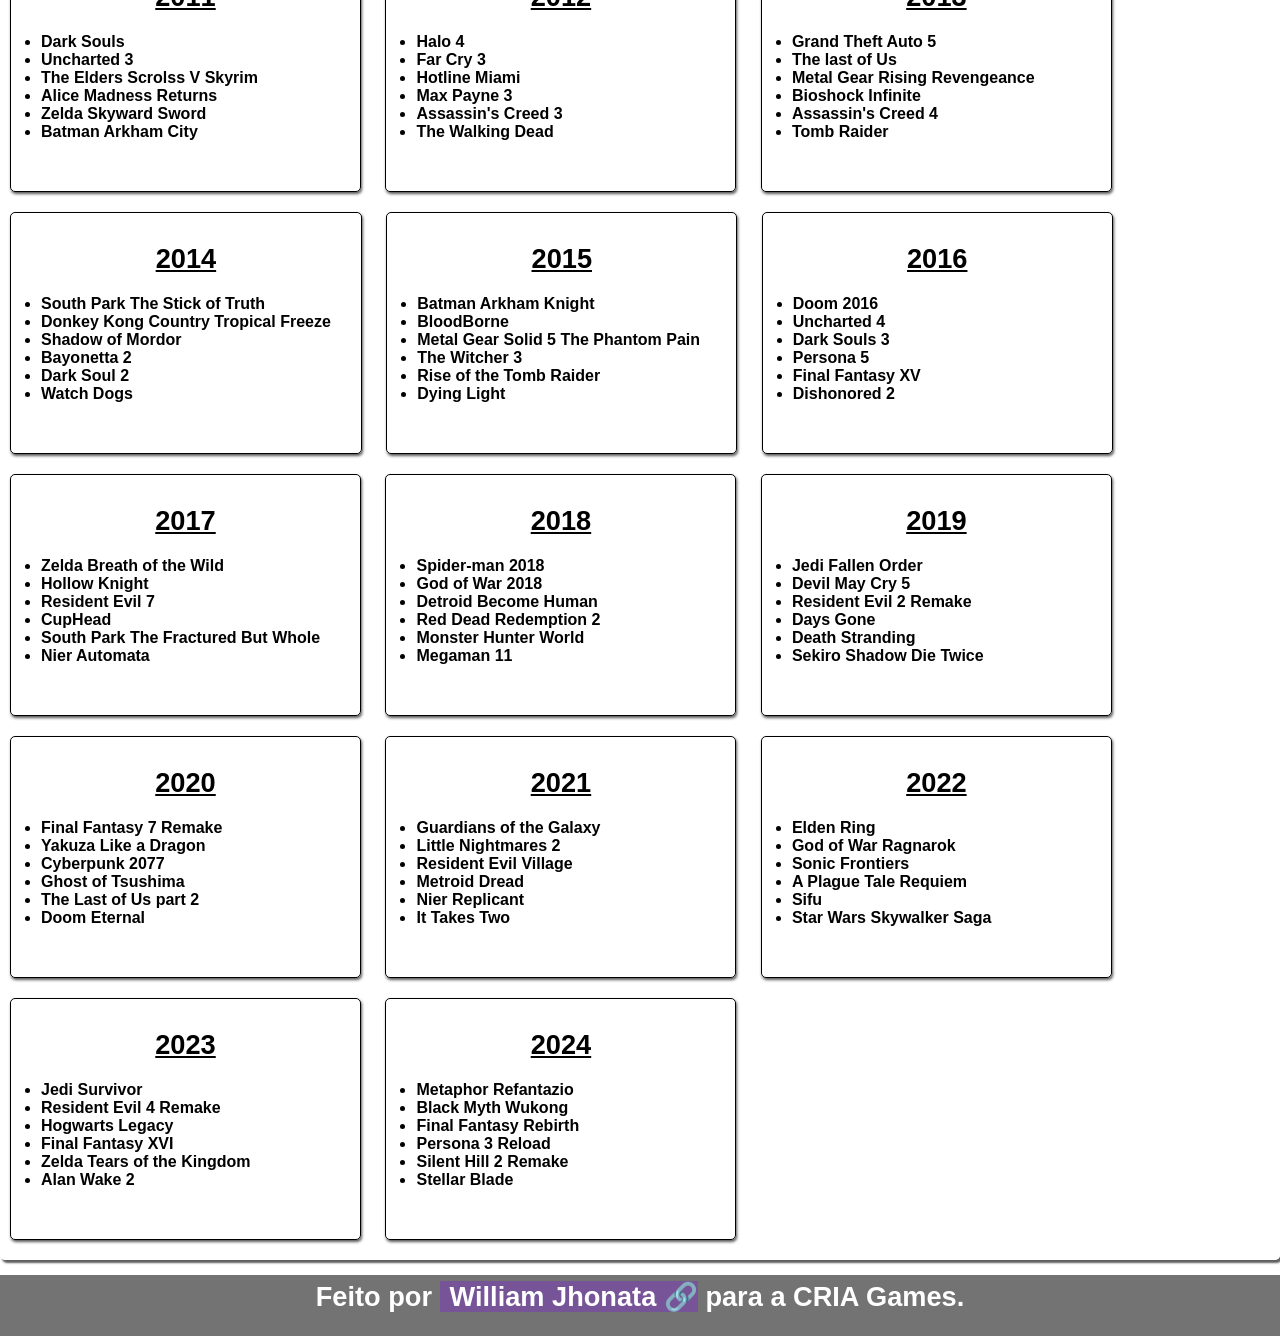
==== commit 80850c7d: "correçao de nome" ====
--- a/index.html
+++ b/index.html
@@ -50,7 +50,7 @@
         <div>
             <p>1999
                 <ul>
-                    <li>Tony Hawk Pro Skater</li>
+                    <li>Tony Hawk's Pro Skater</li>
                     <li>Resident Evil 3</li>
                     <li>Dino Crisis</li>
                     <li>Shenmue</li>
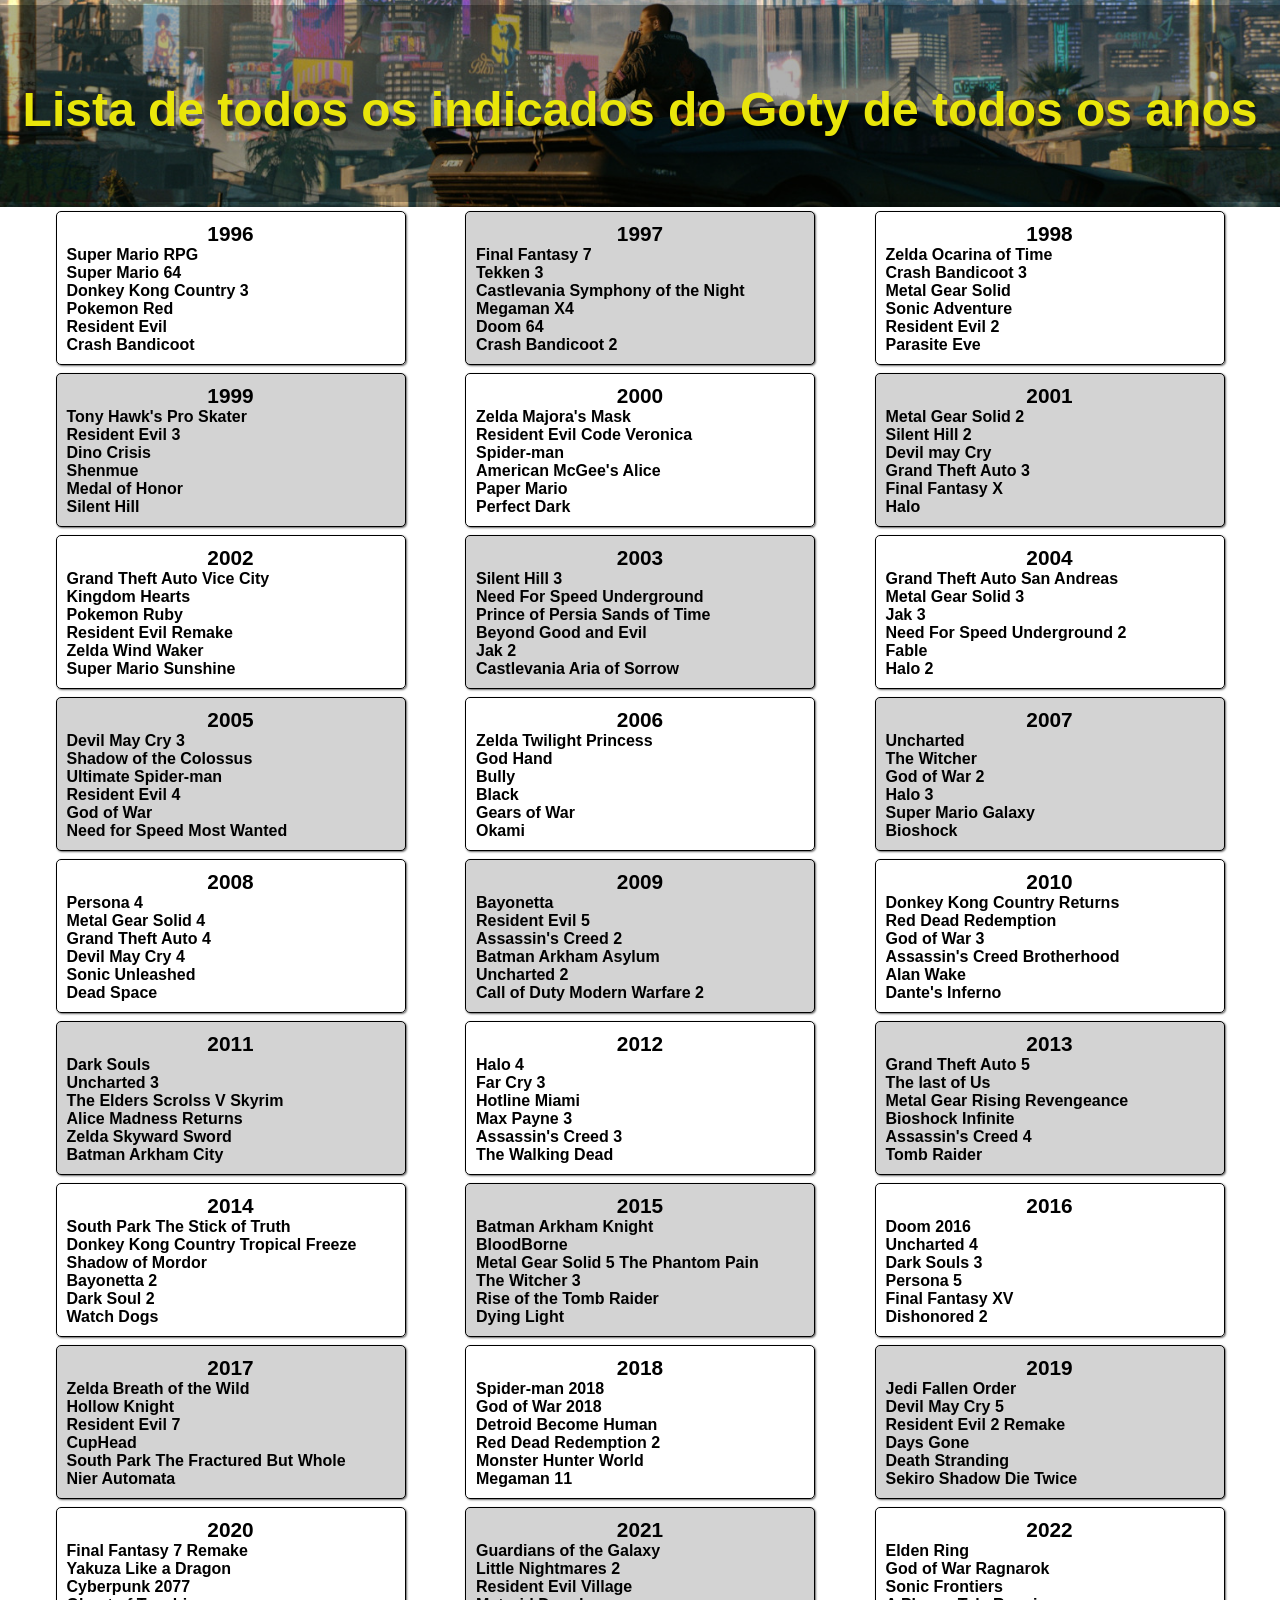
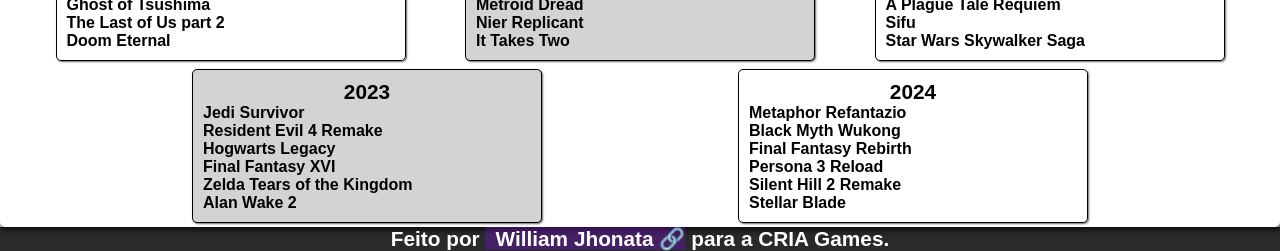
==== commit 99757729: "mobile versao" ====
--- a/index.html
+++ b/index.html
@@ -5,6 +5,7 @@
     <meta name="viewport" content="width=device-width, initial-scale=1.0">
     <title>Lista do Goty</title>
     <link rel="stylesheet" href="style.css">
+    <link rel="stylesheet" href="mobile.css" media="screen and (max-width: 600px)">
 </head>
 <body>
     <header>
--- a/style.css
+++ b/style.css
@@ -1,99 +1,100 @@
 @charset "UTF-8";
 
-* {
-    font-family: Arial, Helvetica, sans-serif;
-    font-weight: bold;
-    margin: 0px;
-    padding: 0px;
+    * {
+        font-family: Arial, Helvetica, sans-serif;
+        font-weight: bold;
+        margin: 0px;
+        padding: 0px;
+        box-sizing: border-box;
+        }
+
+
+
+    body {
+        background: url(imagens/residente.jpg) center right no-repeat, url(imagens/residente.jpg) center left no-repeat;
+        background-attachment: fixed;
+        }
+
+    header {
+        background: url(imagens/cyperpunk.jpg) no-repeat center center;
+        background-size: cover;
+        max-width: 1500px;
+        min-width: 300px;
+        min-height: 200px;
+        max-height: 500px;
+        padding: 5px 0px 5px 0px;
+        margin: auto;
+        background-color: rgba(255, 255, 255, 0.945);
+        text-align: center;
+        }
+
+    h1 {
+        background-color: rgba(0, 0, 0, 0.308);
+        font-size: 3em ;
+        color: #e9e50a;
+        padding: 77px 0px 65px 0px;
+        text-shadow: 2px 5px 1px rgba(0, 0, 0, 0.459);
     }
 
-body {
-    background: url(imagens/sim.jpg) center right no-repeat, url(imagens/simsim.jpg) center left no-repeat;
-    background-attachment: fixed;
+    main {
+        background-color: white;
+        box-shadow: 1px 2px 6px 1px rgba(0, 0, 0, 0.774);
+        max-width: 1500px;
+        min-width: 350px;
+        border-radius: 0px 0px 5px 5px;
+        margin: auto;
+        display: flex;
+        flex-flow: row wrap;
+        justify-content: space-evenly;
+        align-content: space-evenly;
     }
 
-header {
-    background-image: url(imagens/imagemmenor.jpg);
-    background-position: bottom left;
-    background-repeat: no-repeat;
-    max-width: 1500px;
-    min-width: 300px;
-    min-height: 200px;
-    padding: 5px 0px 5px 0px;
-    margin: auto;
-    background-color: rgba(255, 255, 255, 0.945);
-    text-align: center;
+    main > div:nth-child(even) {
+        background-color: lightgray;
     }
 
-h1 {
-    background-color: rgba(0, 0, 0, 0.308);
-    font-size: 3em ;
-    color: #e9e50a;
-    padding: 77px 0px 65px 0px;
-    text-shadow: 2px 5px 1px rgba(0, 0, 0, 0.459);
-}
-
-main {
-    max-width: 1500px;
-    min-width: 300px;
-    background-color: rgba(255, 255, 255, 0.945);
-    margin: auto;
-    border-radius: 0px 0px 5px 5px;
-    box-shadow: 2px 3px 2px rgba(0, 0, 0, 0.637);
-    padding: 20px 0px 10px 0px;
+    div {
+        min-width: 350px;
+        border: 1px solid black;
+        border-radius: 5px;
+        box-shadow: 1px 1px 2px 0px rgb(0 0 0 / 60%);
+        margin: 4px;
+        padding: 10px;
     }
 
-div {
-    display: inline-block;
-    min-width: 289px;
-    margin: 10px;
-    padding: 30px;
-    border: black 1px solid;
-    border-radius: 5px;
-    box-shadow: 1px 2px 3px rgba(0, 0, 0, 0.658);
+    p {
+        font-size: 1.3em;
+        text-align: center;
     }
 
-p {
-    text-decoration: underline;
-    text-align: center;
-    font-weight: bolder;
-    font-size: 1.7em;
-    padding-bottom: 10px;
-    margin-bottom: 10px;
-    }
-    
-ul > li {
-    font-weight: bold;
-    
-}
-
-footer {
-    margin-top: 15px;
-    padding: 6px 0px 3px 0px;
-    background-color: rgba(0, 0, 0, 0.548);
-    color: white;
+    ul {
+        list-style-type: none;
+        font-size: 1em;
     }
 
-footer > p {
-    text-decoration: none;
+
+    footer > p {
+        background-color: rgba(0, 0, 0, 0.836);
+        color: white;
+        text-decoration: none;
     }
 
-a {
-    color:white;
-    background-color: rgba(129, 15, 236, 0.301);
-    text-decoration: none;
-    padding-left: 10px;
+    a {
+        color:white;
+        background-color: rgba(129, 15, 236, 0.301);
+        text-decoration: none;
+        padding-left: 10px;
+        }
+
+    a::after {
+        content: '\00A0\1F517';
     }
 
-a::after {
-    content: '\00A0\1F517';
-}
+    a:visited {
+        color: #e9e50a;
+        }
 
-a:visited {
-    color: #e9e50a;
-    }
-
-a:hover {
-    color: #e9e50a;
-    text-decoration: underline;
-    }+    a:hover {
+        color: #e9e50a;
+        text-decoration: underline;
+        }
--- a/mobile.css
+++ b/mobile.css
@@ -0,0 +1,10 @@
+@charset "UFT-8";
+
+body {
+    background: url(imagens/residente.jpg) no-repeat bottom center;
+     background-attachment: fixed;
+}
+
+main {
+    background-color: rgba(255, 255, 255, 0.493);
+}
